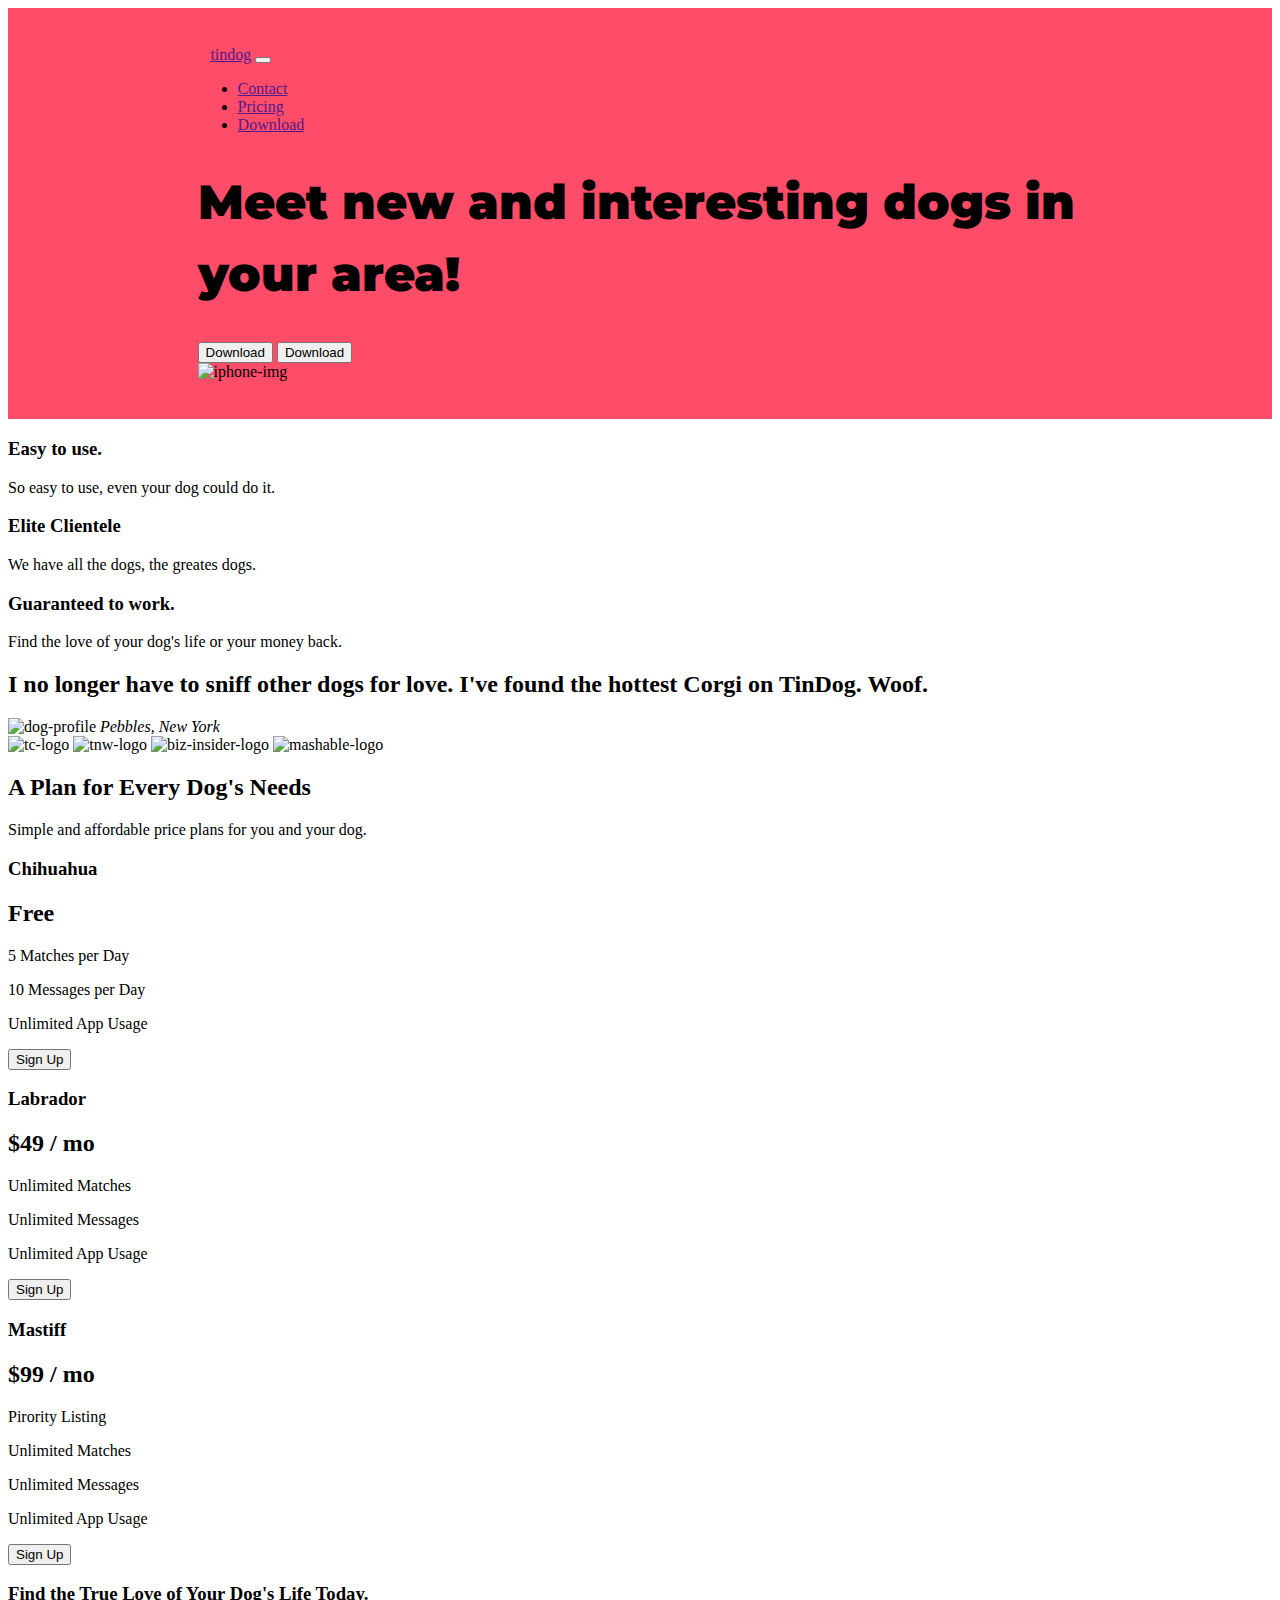
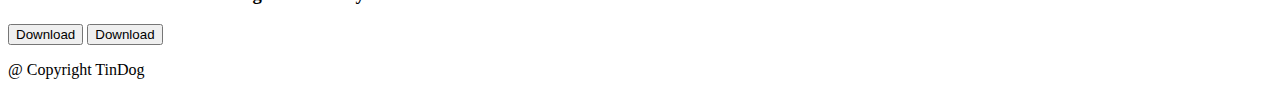
==== index.html @ 40f2777f "Edit title section, add navbar, style h1, improve overall layout" ====
<!DOCTYPE html>
<html>

<head>
  <meta charset="utf-8">
  <title>TinDog</title>

  <!-- CSS -->
  <link href="https://cdn.jsdelivr.net/npm/bootstrap@5.2.0/dist/css/bootstrap.min.css" rel="stylesheet" integrity="sha384-gH2yIJqKdNHPEq0n4Mqa/HGKIhSkIHeL5AyhkYV8i59U5AR6csBvApHHNl/vI1Bx" crossorigin="anonymous">
  <link rel="stylesheet" href="css/styles.css">

  <!-- JavaScript Bundle with Popper -->
  <script src="https://cdn.jsdelivr.net/npm/bootstrap@5.2.0/dist/js/bootstrap.bundle.min.js" integrity="sha384-A3rJD856KowSb7dwlZdYEkO39Gagi7vIsF0jrRAoQmDKKtQBHUuLZ9AsSv4jD4Xa" crossorigin="anonymous"></script>

  <!-- Fonts -->
  <link rel="preconnect" href="https://fonts.googleapis.com">
  <link rel="preconnect" href="https://fonts.gstatic.com" crossorigin>
  <link href="https://fonts.googleapis.com/css2?family=Montserrat:wght@100;400;900&display=swap" rel="stylesheet">
  <link href="https://fonts.googleapis.com/css2?family=Ubuntu&display=swap" rel="stylesheet">
</head>

<body>
  <section id="title">
    <div class="container-fluid">
      <!-- Navbar -->
      <nav class="navbar navbar-expand-lg navbar-dark">

        <a class="navbar-brand" href="" style="margin-left: 0.8rem;">tindog</a>

        <button class="navbar-toggler" type="button" data-bs-toggle="collapse" data-bs-target="#navbarTogglerDemo02" aria-controls="navbarTogglerDemo02" aria-expanded="false" aria-label="Toggle navigation">
          <span class="navbar-toggler-icon"></span>
        </button>

        <div class="collapse navbar-collapse" id="navbarTogglerDemo02">
          <ul class="navbar-nav ms-auto">
            <li class="nav-item">
              <a class="nav-link" href="">Contact</a>
            </li>
            <li class="nav-item">
              <a class="nav-link" href="">Pricing</a>
            </li>
            <li class="nav-item">
              <a class="nav-link" href="">Download</a>
            </li>
          </ul>
        </div>

      </nav>


      <!-- Title -->
      <div class="row">
        <div class="col-lg-6">
          <h1>Meet new and interesting dogs in your area!</h1>
          <button type="button">Download</button>
          <button type="button">Download</button>
        </div>

        <div class="col-lg-6">
          <img src="images/iphone6.png" alt="iphone-img">
        </div>
      </div>
    </div>
  </section>

  <!-- Features -->
  <section id="features">
    <h3>Easy to use.</h3>
    <p>So easy to use, even your dog could do it.</p>

    <h3>Elite Clientele</h3>
    <p>We have all the dogs, the greates dogs.</p>

    <h3>Guaranteed to work.</h3>
    <p>Find the love of your dog's life or your money back.</p>
  </section>

  <!-- Testimonials-->
  <section id="testimonials">
    <h2>I no longer have to sniff other dogs for love. I've found the hottest Corgi on TinDog. Woof.</h2>
    <img src="images/dog-img.jpg" alt="dog-profile">
    <em>Pebbles, New York</em>
    <!--
    <h2 class="testimonial-text">My dog used to be so lonely, but with TinDog's help, they've found the love of their life. I think.</h2>
    <img class="testimonial-image" src="images/lady-img.jpg" alt="lady-profile">
    <em>Beverly, Illinois</em>
    -->
  </section>

  <!-- Press -->
  <section id="press">
    <img src="images/techcrunch.png" alt="tc-logo">
    <img src="images/tnw.png" alt="tnw-logo">
    <img src="images/bizinsider.png" alt="biz-insider-logo">
    <img src="images/mashable.png" alt="mashable-logo">
  </section>

  <!-- Pricing -->
  <section id="pricing">
    <h2>A Plan for Every Dog's Needs</h2>
    <p>Simple and affordable price plans for you and your dog.</p>

    <h3>Chihuahua</h3>
    <h2>Free</h2>
    <p>5 Matches per Day</p>
    <p>10 Messages per Day</p>
    <p>Unlimited App Usage</p>
    <button type="button">Sign Up</button>

    <h3>Labrador</h3>
    <h2>$49 / mo</h2>
    <p>Unlimited Matches</p>
    <p>Unlimited Messages</p>
    <p>Unlimited App Usage</p>
    <button type="button">Sign Up</button>

    <h3>Mastiff</h3>
    <h2>$99 / mo</h2>
    <p>Pirority Listing</p>
    <p>Unlimited Matches</p>
    <p>Unlimited Messages</p>
    <p>Unlimited App Usage</p>
    <button type="button">Sign Up</button>
  </section>

  <!-- Call to Action -->
  <section id="cta">
    <h3>Find the True Love of Your Dog's Life Today.</h3>
    <button type="button">Download</button>
    <button type="button">Download</button>
  </section>

  <!-- Footer -->
  <footer id="footer">
    <p>@ Copyright TinDog</p>
  </footer>



</body>

</html>
---- css/styles.css ----
/************************* Tag selectors *********************************/
h1{
  font-family: 'Montserrat', sans-serif;
  font-size: 3rem;
  line-height: 1.5;
  font-weight: 900;
}
/************************* Id selectors *********************************/
#title{
  background-color: #ff4c68;
}
/************************* Class Selectors *********************************/
.container-fluid{
  padding: 3% 15%;
}
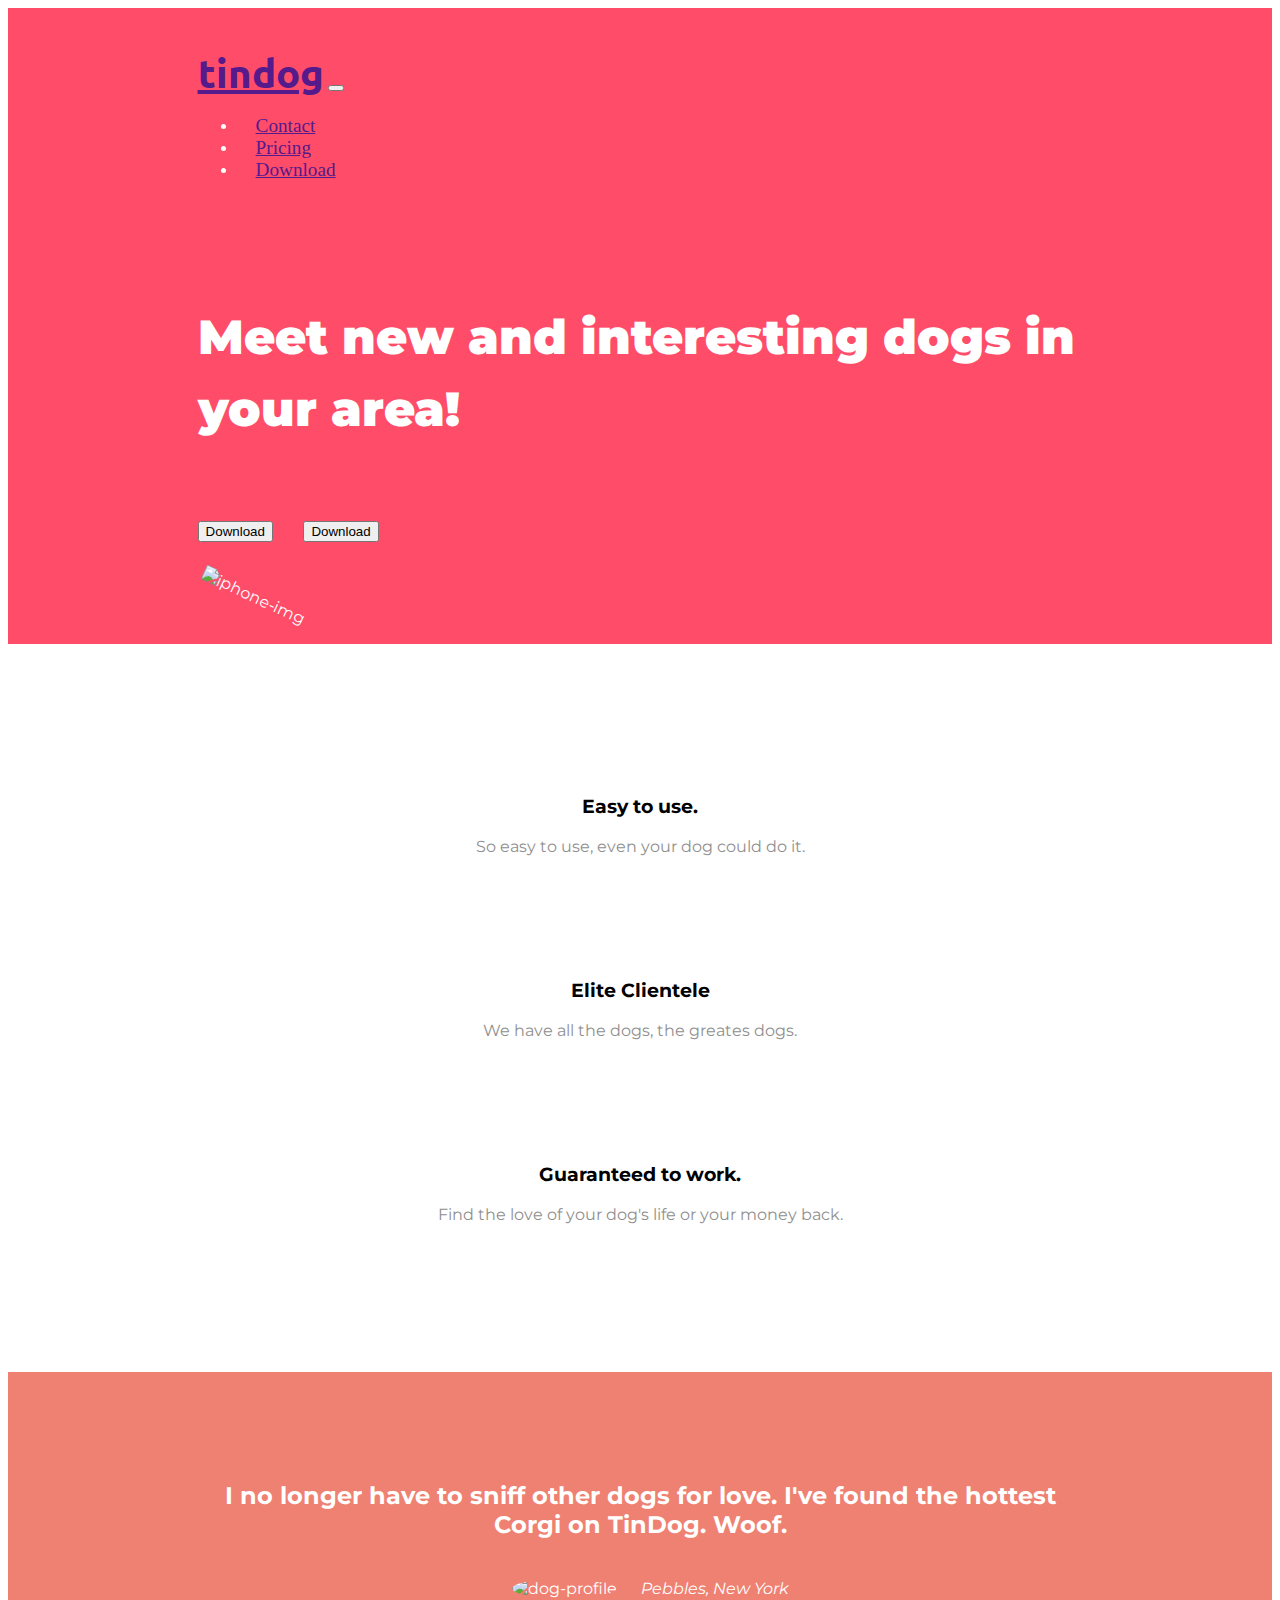
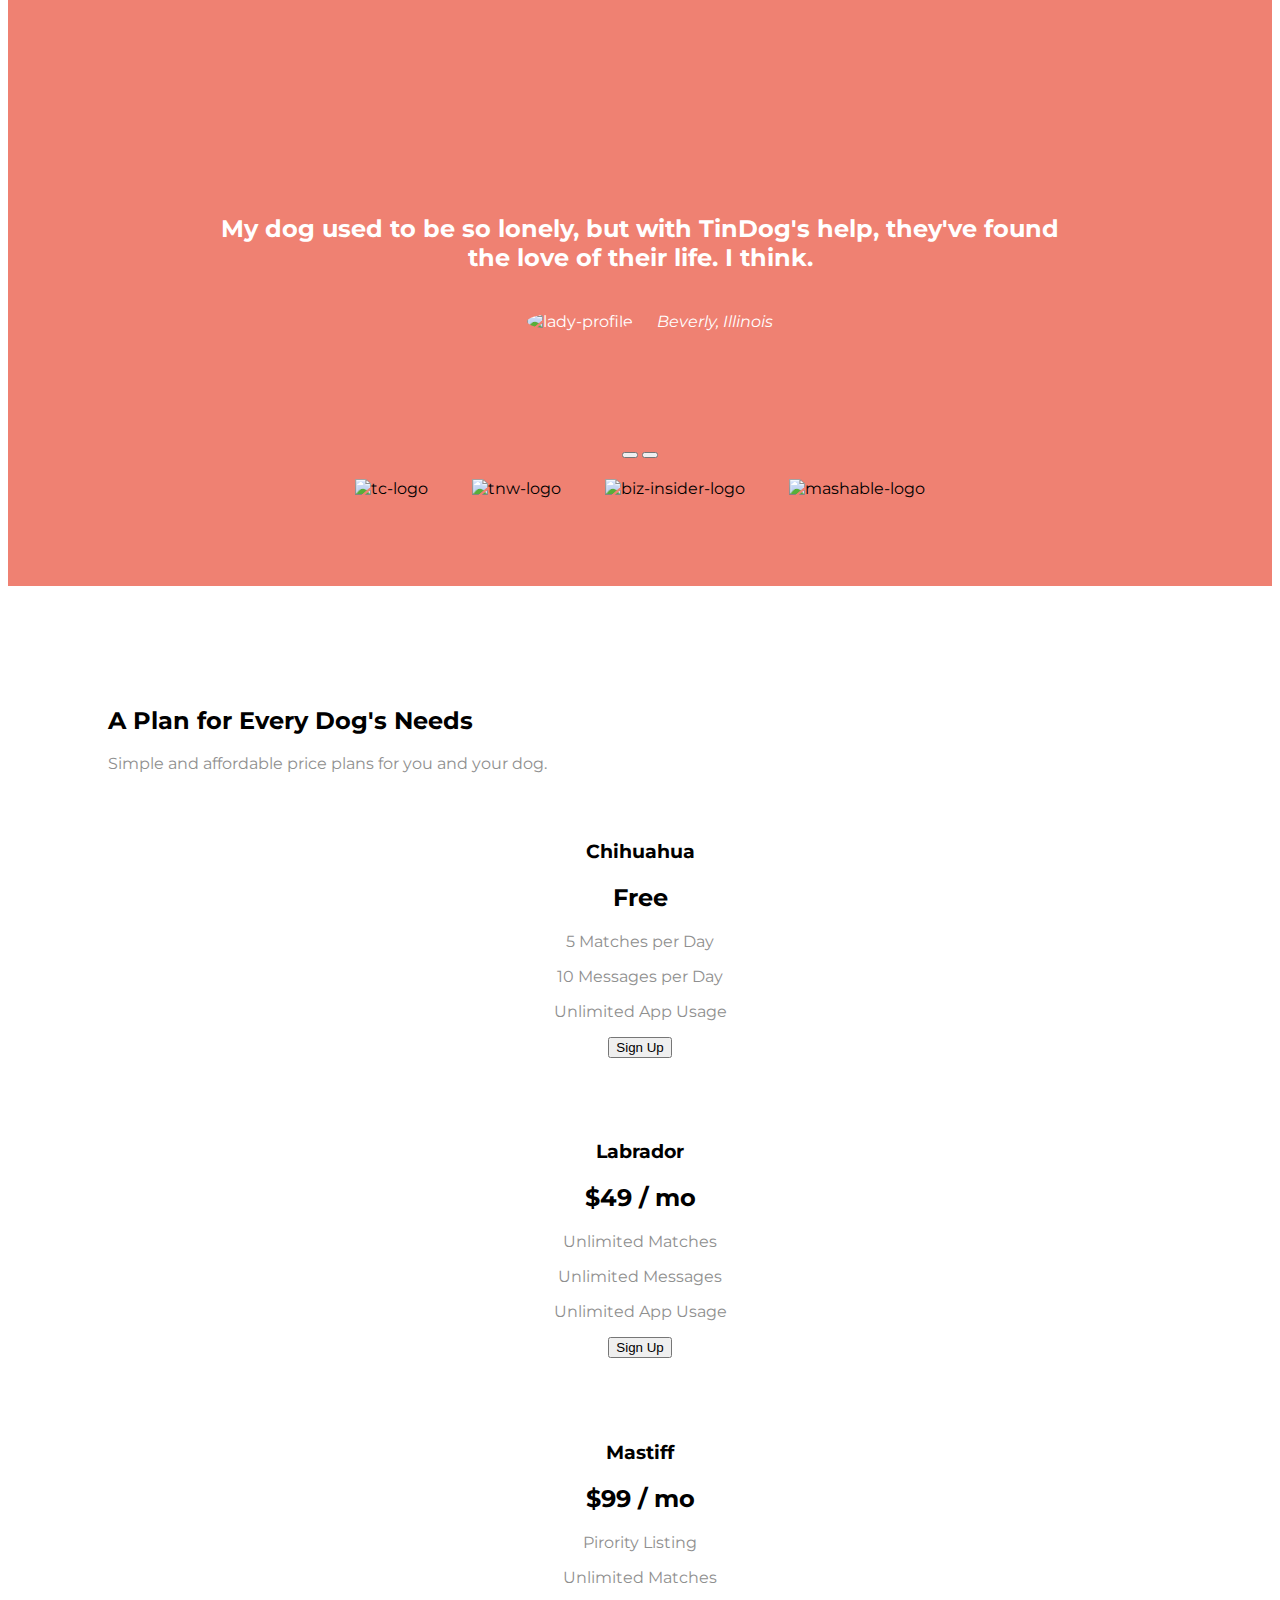
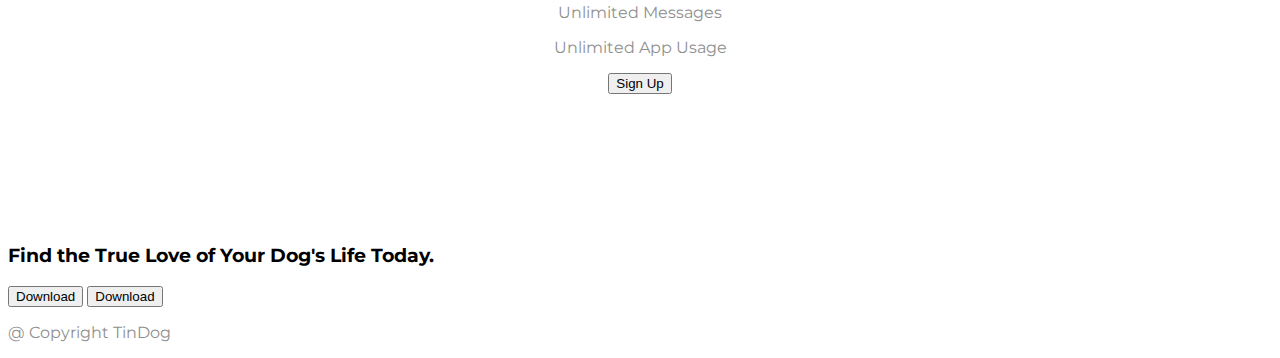
==== commit 45e2cafd: "Finish all sections except footer" ====
--- a/index.html
+++ b/index.html
@@ -9,7 +9,7 @@
   <link href="https://cdn.jsdelivr.net/npm/bootstrap@5.2.0/dist/css/bootstrap.min.css" rel="stylesheet" integrity="sha384-gH2yIJqKdNHPEq0n4Mqa/HGKIhSkIHeL5AyhkYV8i59U5AR6csBvApHHNl/vI1Bx" crossorigin="anonymous">
   <link rel="stylesheet" href="css/styles.css">
 
-  <!-- JavaScript Bundle with Popper -->
+  <!-- Bootstrap JS script -->
   <script src="https://cdn.jsdelivr.net/npm/bootstrap@5.2.0/dist/js/bootstrap.bundle.min.js" integrity="sha384-A3rJD856KowSb7dwlZdYEkO39Gagi7vIsF0jrRAoQmDKKtQBHUuLZ9AsSv4jD4Xa" crossorigin="anonymous"></script>
 
   <!-- Fonts -->
@@ -17,6 +17,9 @@
   <link rel="preconnect" href="https://fonts.gstatic.com" crossorigin>
   <link href="https://fonts.googleapis.com/css2?family=Montserrat:wght@100;400;900&display=swap" rel="stylesheet">
   <link href="https://fonts.googleapis.com/css2?family=Ubuntu&display=swap" rel="stylesheet">
+
+  <!-- Fontawesome -->
+  <script src="https://kit.fontawesome.com/b1ffeb7914.js" crossorigin="anonymous"></script>
 </head>
 
 <body>
@@ -25,7 +28,7 @@
       <!-- Navbar -->
       <nav class="navbar navbar-expand-lg navbar-dark">
 
-        <a class="navbar-brand" href="" style="margin-left: 0.8rem;">tindog</a>
+        <a class="navbar-brand" href="">tindog</a>
 
         <button class="navbar-toggler" type="button" data-bs-toggle="collapse" data-bs-target="#navbarTogglerDemo02" aria-controls="navbarTogglerDemo02" aria-expanded="false" aria-label="Toggle navigation">
           <span class="navbar-toggler-icon"></span>
@@ -52,12 +55,12 @@
       <div class="row">
         <div class="col-lg-6">
           <h1>Meet new and interesting dogs in your area!</h1>
-          <button type="button">Download</button>
-          <button type="button">Download</button>
+          <button class="btn btn-dark btn-md download-button" type="button"><i class="fab fa-apple"></i> Download</button>
+          <button class="btn btn-outline-light btn-md download-button" type="button"><i class="fa-brands fa-google-play"></i> Download</button>
         </div>
 
         <div class="col-lg-6">
-          <img src="images/iphone6.png" alt="iphone-img">
+          <img class="iphone-img" src="images/iphone6.png" alt="iphone-img">
         </div>
       </div>
     </div>
@@ -65,34 +68,60 @@
 
   <!-- Features -->
   <section id="features">
-    <h3>Easy to use.</h3>
-    <p>So easy to use, even your dog could do it.</p>
-
-    <h3>Elite Clientele</h3>
-    <p>We have all the dogs, the greates dogs.</p>
-
-    <h3>Guaranteed to work.</h3>
-    <p>Find the love of your dog's life or your money back.</p>
+    <div class="row">
+      <div class="feature-box col-lg-4">
+        <i class="fa-solid fa-circle-check fa-4x feature-icon"></i>
+        <h3>Easy to use.</h3>
+        <p>So easy to use, even your dog could do it.</p>
+      </div>
+
+      <div class="feature-box col-lg-4">
+        <i class="fa-solid fa-bullseye fa-4x feature-icon"></i>
+        <h3>Elite Clientele</h3>
+        <p>We have all the dogs, the greates dogs.</p>
+      </div>
+
+      <div class="feature-box col-lg-4">
+        <i class="fa-solid fa-heart fa-4x feature-icon"></i>
+        <h3>Guaranteed to work.</h3>
+        <p>Find the love of your dog's life or your money back.</p>
+      </div>
+    </div>
   </section>
 
   <!-- Testimonials-->
   <section id="testimonials">
-    <h2>I no longer have to sniff other dogs for love. I've found the hottest Corgi on TinDog. Woof.</h2>
-    <img src="images/dog-img.jpg" alt="dog-profile">
-    <em>Pebbles, New York</em>
-    <!--
-    <h2 class="testimonial-text">My dog used to be so lonely, but with TinDog's help, they've found the love of their life. I think.</h2>
-    <img class="testimonial-image" src="images/lady-img.jpg" alt="lady-profile">
-    <em>Beverly, Illinois</em>
-    -->
+    <div id="testimonial-carousel" class="carousel slide" data-bs-ride="false">
+      <div class="carousel-inner">
+
+        <div class="carousel-item active">
+          <h2>I no longer have to sniff other dogs for love. I've found the hottest Corgi on TinDog. Woof.</h2>
+          <img class="testimonial-img" src="images/dog-img.jpg" alt="dog-profile">
+          <em>Pebbles, New York</em>
+        </div>
+
+        <div class="carousel-item">
+          <h2>My dog used to be so lonely, but with TinDog's help, they've found the love of their life. I think.</h2>
+          <img class="testimonial-img" src="images/lady-img.jpg" alt="lady-profile">
+          <em>Beverly, Illinois</em>
+        </div>
+
+      </div>
+      <button class="carousel-control-prev" type="button" data-bs-target="#testimonial-carousel" data-bs-slide="prev">
+        <span class="carousel-control-prev-icon"></span>
+      </button>
+      <button class="carousel-control-next" type="button" data-bs-target="#testimonial-carousel" data-bs-slide="next">
+        <span class="carousel-control-next-icon"></span>
+      </button>
+    </div>
   </section>
 
   <!-- Press -->
   <section id="press">
-    <img src="images/techcrunch.png" alt="tc-logo">
-    <img src="images/tnw.png" alt="tnw-logo">
-    <img src="images/bizinsider.png" alt="biz-insider-logo">
-    <img src="images/mashable.png" alt="mashable-logo">
+    <img class="press-logo" src="images/techcrunch.png" alt="tc-logo">
+    <img class="press-logo" src="images/tnw.png" alt="tnw-logo">
+    <img class="press-logo" src="images/bizinsider.png" alt="biz-insider-logo">
+    <img class="press-logo" src="images/mashable.png" alt="mashable-logo">
   </section>
 
   <!-- Pricing -->
@@ -100,27 +129,58 @@
     <h2>A Plan for Every Dog's Needs</h2>
     <p>Simple and affordable price plans for you and your dog.</p>
 
-    <h3>Chihuahua</h3>
-    <h2>Free</h2>
-    <p>5 Matches per Day</p>
-    <p>10 Messages per Day</p>
-    <p>Unlimited App Usage</p>
-    <button type="button">Sign Up</button>
-
-    <h3>Labrador</h3>
-    <h2>$49 / mo</h2>
-    <p>Unlimited Matches</p>
-    <p>Unlimited Messages</p>
-    <p>Unlimited App Usage</p>
-    <button type="button">Sign Up</button>
-
-    <h3>Mastiff</h3>
-    <h2>$99 / mo</h2>
-    <p>Pirority Listing</p>
-    <p>Unlimited Matches</p>
-    <p>Unlimited Messages</p>
-    <p>Unlimited App Usage</p>
-    <button type="button">Sign Up</button>
+    <div class="row">
+
+      <div class="col-lg-4 col-md-6 pricing-col">
+        <div class="card">
+          <div class="card-header">
+            <h3>Chihuahua</h3>
+          </div>
+
+          <div class="card-body">
+            <h2>Free</h2>
+            <p>5 Matches per Day</p>
+            <p>10 Messages per Day</p>
+            <p>Unlimited App Usage</p>
+            <button class="btn btn-outline-dark col-12" type="button">Sign Up</button>
+          </div>
+        </div>
+      </div>
+
+      <div class="col-lg-4 col-md-6 pricing-col">
+        <div class="card">
+          <div class="card-header">
+            <h3>Labrador</h3>
+          </div>
+
+          <div class="card-body">
+            <h2>$49 / mo</h2>
+            <p>Unlimited Matches</p>
+            <p>Unlimited Messages</p>
+            <p>Unlimited App Usage</p>
+            <button class="btn btn-dark col-12" type="button">Sign Up</button>
+          </div>
+        </div>
+      </div>
+
+      <div class="col-lg-4 pricing-col">
+        <div class="card">
+          <div class="card-header">
+            <h3>Mastiff</h3>
+          </div>
+
+          <div class="card-body">
+            <h2>$99 / mo</h2>
+            <p>Pirority Listing</p>
+            <p>Unlimited Matches</p>
+            <p>Unlimited Messages</p>
+            <p>Unlimited App Usage</p>
+            <button class="btn btn-dark col-12" type="button">Sign Up</button>
+          </div>
+        </div>
+      </div>
+
+    </div>
   </section>
 
   <!-- Call to Action -->
--- a/css/styles.css
+++ b/css/styles.css
@@ -1,15 +1,115 @@
 /************************* Tag selectors *********************************/
+body{
+  font-family: "Montserrat", sans-serif;
+}
+
 h1{
-  font-family: 'Montserrat', sans-serif;
   font-size: 3rem;
   line-height: 1.5;
   font-weight: 900;
 }
+
+h2{
+  font-family: "Montserrat";
+  font-weight: bold;
+}
+
+h3{
+  font-family: "Montserrat";
+  font-weight: bold;
+}
+
+p{
+  color: #8f8f8f;
+}
+
 /************************* Id selectors *********************************/
 #title{
   background-color: #ff4c68;
+  color: white;
+}
+
+#features{
+  padding: 7% 15%;
+}
+
+#testimonials{
+  text-align: center;
+  background-color: #ef8172;
+  color: white;
+}
+
+#press{
+  background-color: #ef8172;
+  text-align: center;
+  padding-bottom: 3%;
+}
+
+#pricing{
+  padding: 100px;
 }
 /************************* Class Selectors *********************************/
 .container-fluid{
   padding: 3% 15%;
 }
+
+
+/* Navigation bar */
+.navbar{
+  padding: 0 0 4.5rem;
+}
+.navbar-brand{
+  font-family: "Ubuntu", sans-serif;
+  font-size: 2.5rem;
+  font-weight: bold;
+}
+.nav-item{
+  padding: 0 18px;
+}
+.nav-link{
+  font-family: "Montserrat-Light";
+  font-size: 1.2rem;
+}
+
+.download-button{
+  margin: 5% 3% 5% 0;
+}
+
+.iphone-img{
+  width: 60%;
+  transform: rotate(25deg);
+}
+
+.feature-box{
+  text-align: center;
+  padding: 5%;
+}
+
+.feature-icon{
+  color: #ef8172;
+  margin-bottom: 1rem;
+}
+.feature-icon:hover{
+  color: #ff4c68;
+}
+
+.testimonial-img{
+  width: 10%;
+  border-radius: 100%;
+  margin: 20px;
+}
+
+.press-logo{
+  width: 15%;
+  margin: 20px 20px 50px;
+}
+
+.carousel-item{
+  padding: 7% 15%;
+}
+
+
+.pricing-col{
+  text-align: center;
+  padding: 3% 2%;
+}
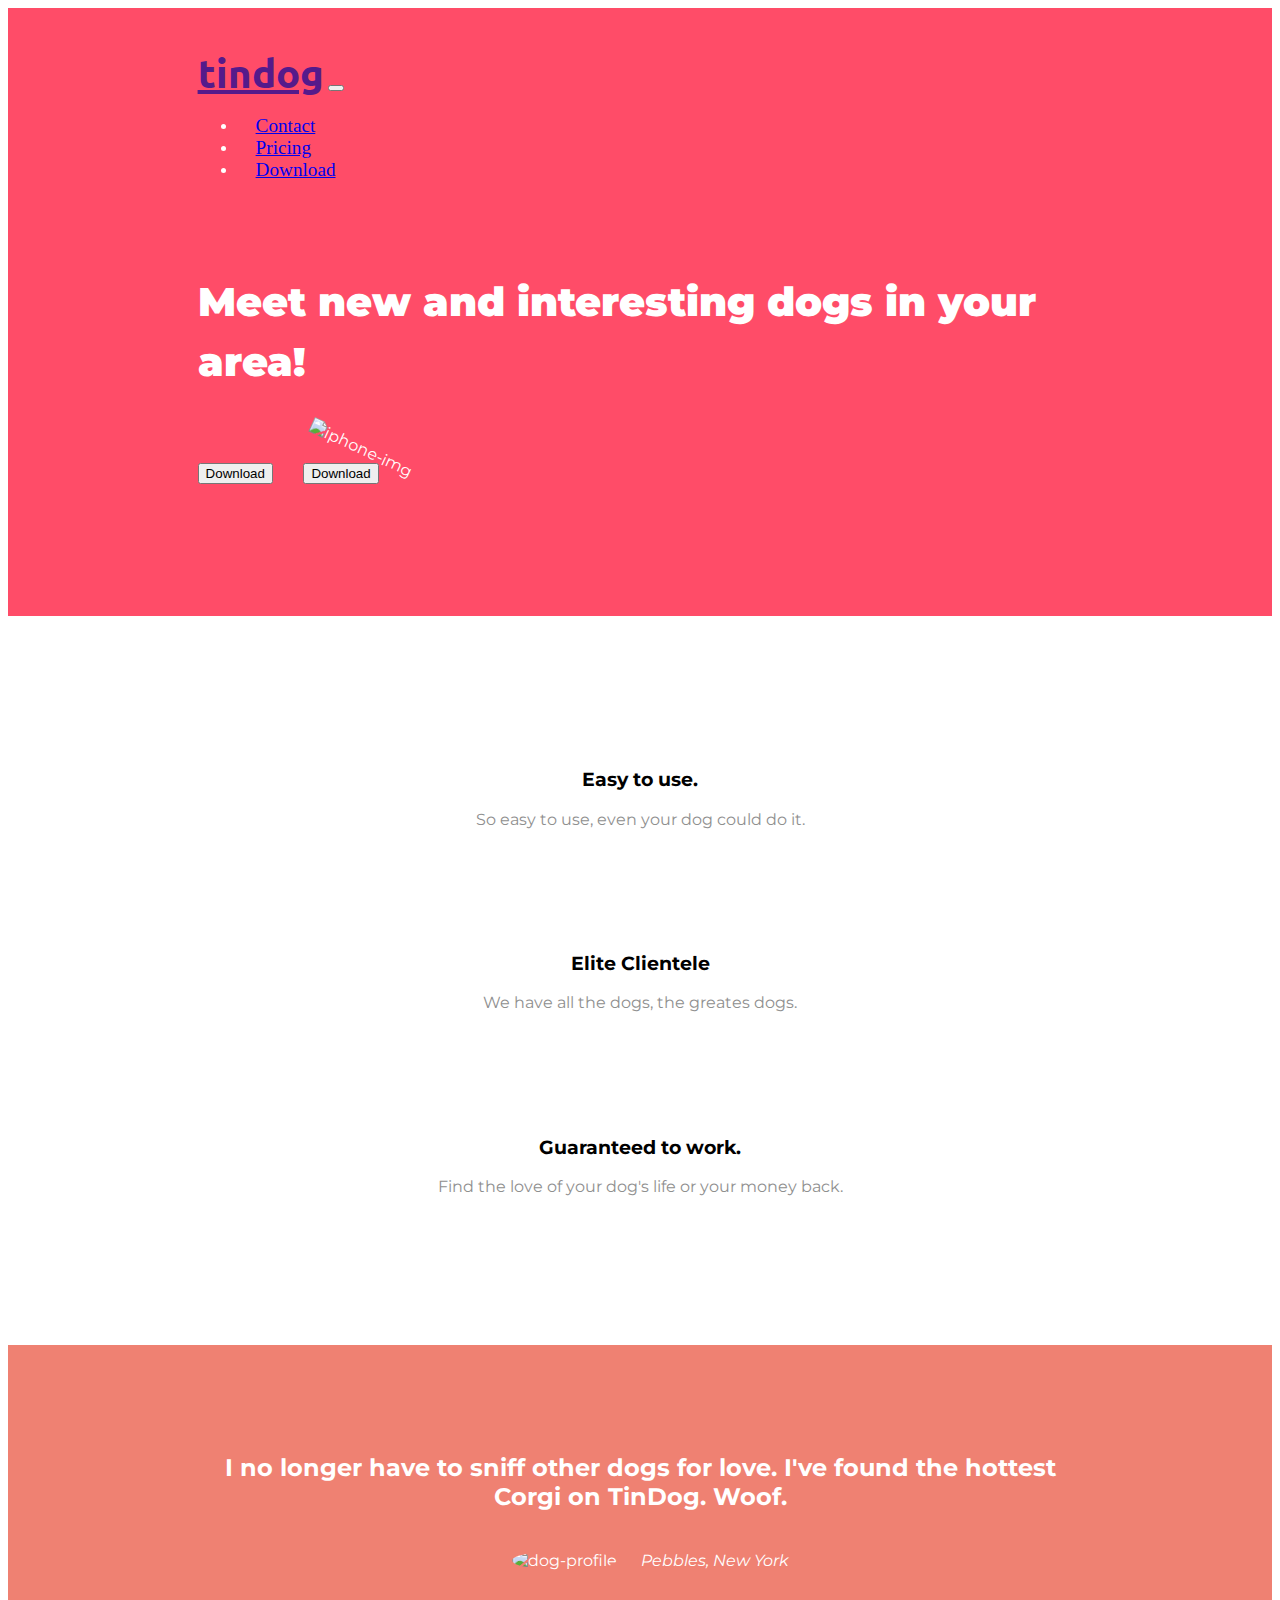
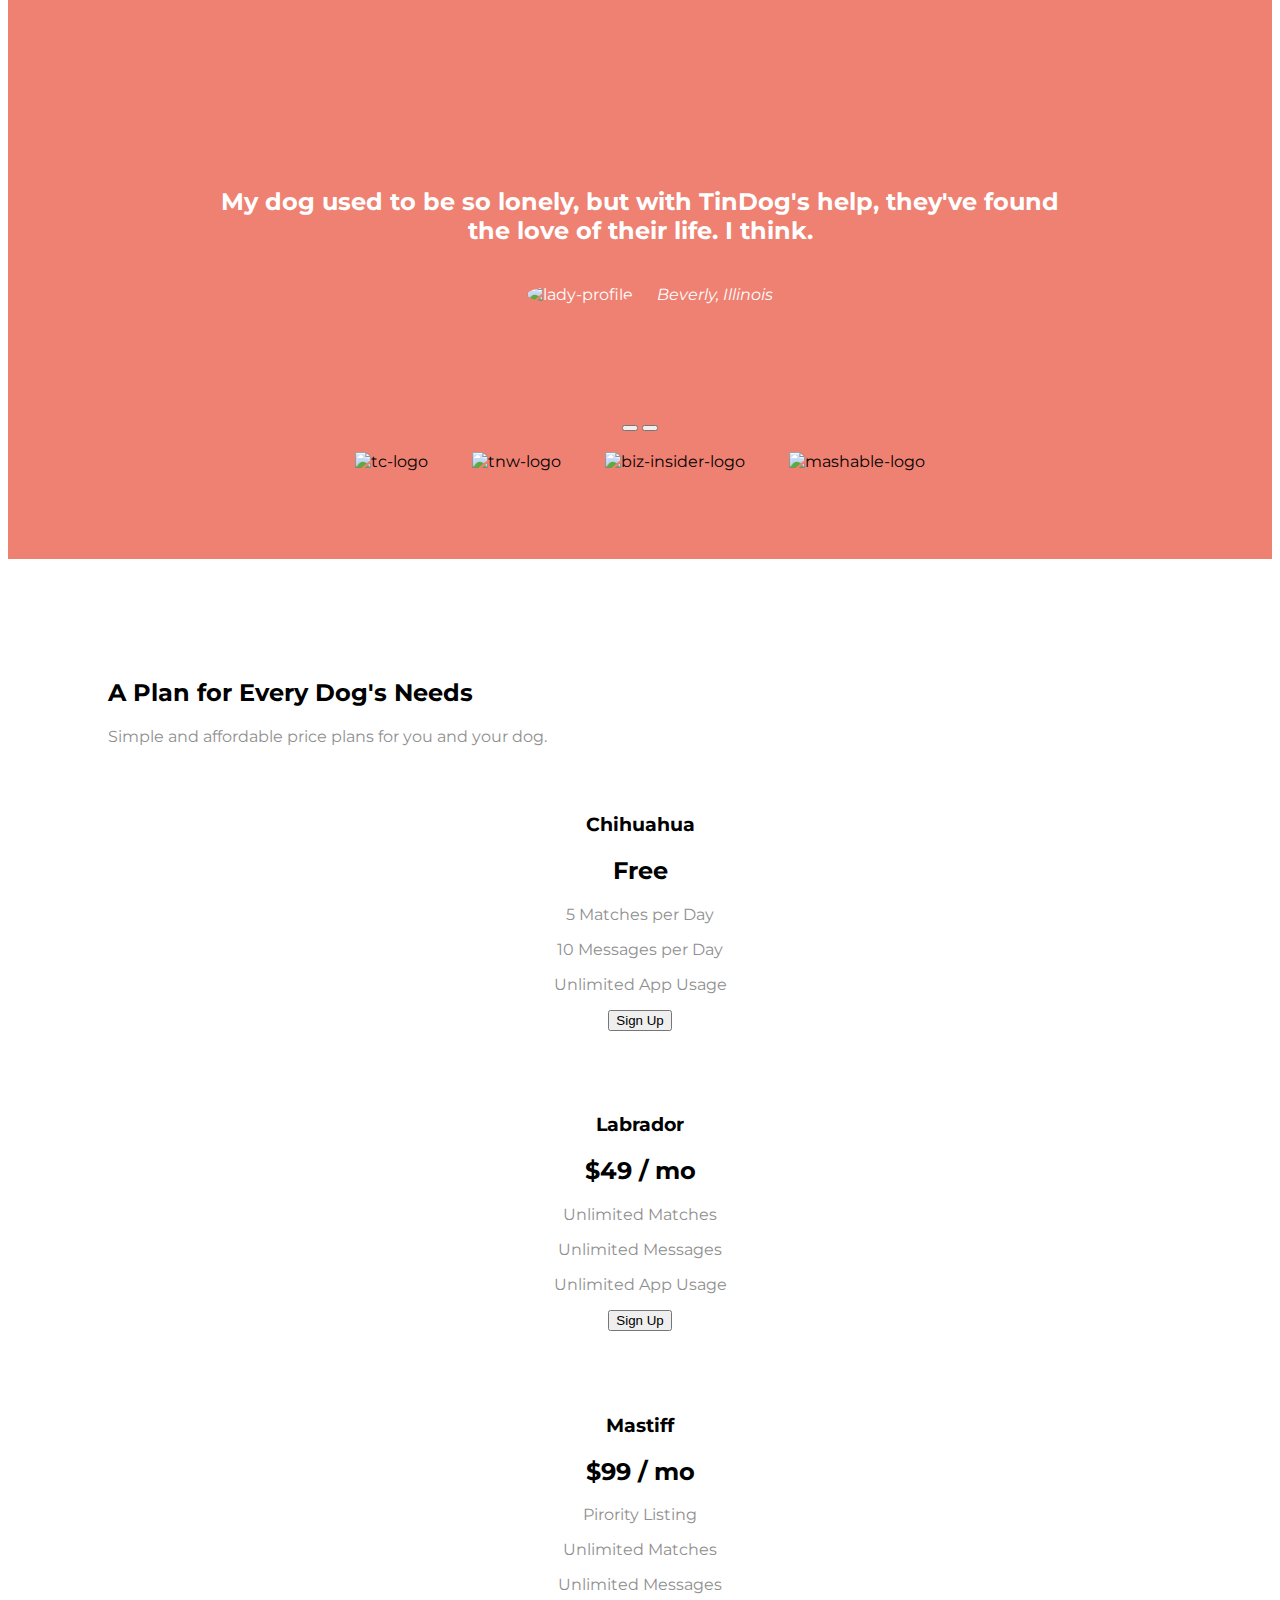
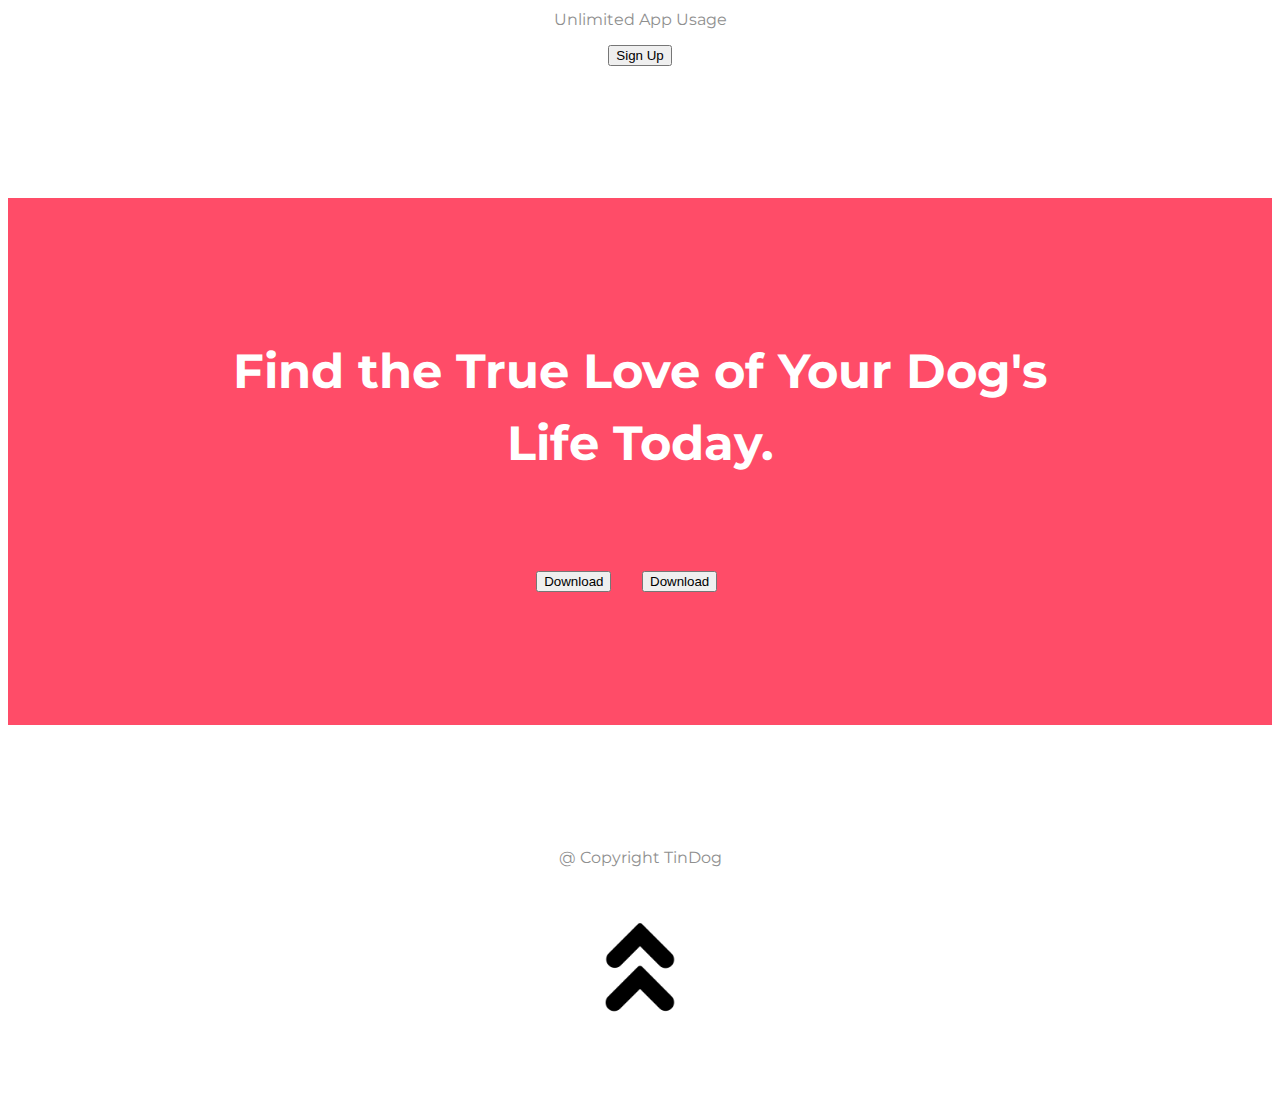
==== commit 9a6beaac: "Finish Call to action and Footer sections" ====
--- a/index.html
+++ b/index.html
@@ -37,13 +37,13 @@
         <div class="collapse navbar-collapse" id="navbarTogglerDemo02">
           <ul class="navbar-nav ms-auto">
             <li class="nav-item">
-              <a class="nav-link" href="">Contact</a>
+              <a class="nav-link" href="#footer">Contact</a>
             </li>
             <li class="nav-item">
-              <a class="nav-link" href="">Pricing</a>
+              <a class="nav-link" href="#pricing">Pricing</a>
             </li>
             <li class="nav-item">
-              <a class="nav-link" href="">Download</a>
+              <a class="nav-link" href="#cta">Download</a>
             </li>
           </ul>
         </div>
@@ -52,14 +52,14 @@
 
 
       <!-- Title -->
-      <div class="row">
+      <div class="row title-row">
         <div class="col-lg-6">
           <h1>Meet new and interesting dogs in your area!</h1>
           <button class="btn btn-dark btn-md download-button" type="button"><i class="fab fa-apple"></i> Download</button>
           <button class="btn btn-outline-light btn-md download-button" type="button"><i class="fa-brands fa-google-play"></i> Download</button>
         </div>
 
-        <div class="col-lg-6">
+        <div class="col-lg-6 iphone-col">
           <img class="iphone-img" src="images/iphone6.png" alt="iphone-img">
         </div>
       </div>
@@ -185,18 +185,26 @@
 
   <!-- Call to Action -->
   <section id="cta">
-    <h3>Find the True Love of Your Dog's Life Today.</h3>
-    <button type="button">Download</button>
-    <button type="button">Download</button>
+    <h3 class="cta-heading">Find the True Love of Your Dog's Life Today.</h3>
+    <button class="btn btn-lg btn-dark download-button" type="button"><i class="fa-brands fa-apple"></i>Download</button>
+    <button class="btn btn-lg btn-light download-button" type="button"><i class="fa-brands fa-google-play"></i>Download</button>
   </section>
 
   <!-- Footer -->
   <footer id="footer">
-    <p>@ Copyright TinDog</p>
+    <i class="social-icon fa-brands fa-twitter"></i>
+    <i class="social-icon fa-brands fa-facebook"></i>
+    <i class="social-icon fa-brands fa-instagram"></i>
+    <i class="social-icon fa-solid fa-envelope"></i>
+
+    <p style="margin-bottom: 50px;">@ Copyright TinDog</p>
+
+    <a href="#title" class="btn btn-light"><img class="up-arrow" src="images/up-arrow.png" alt="up-arrow-img"></a>
   </footer>
 
 
 
+
 </body>
 
 </html>
--- a/css/styles.css
+++ b/css/styles.css
@@ -4,7 +4,7 @@
 }
 
 h1{
-  font-size: 3rem;
+  font-size: 2.5rem;
   line-height: 1.5;
   font-weight: 900;
 }
@@ -27,10 +27,13 @@
 #title{
   background-color: #ff4c68;
   color: white;
+  position: relative;
 }
 
 #features{
   padding: 7% 15%;
+  background-color: white;
+  position: relative;
 }
 
 #testimonials{
@@ -50,13 +53,13 @@
 }
 /************************* Class Selectors *********************************/
 .container-fluid{
-  padding: 3% 15%;
+  padding: 3% 15% 7%;
 }
 
 
 /* Navigation bar */
 .navbar{
-  padding: 0 0 4.5rem;
+  padding: 0 0 3rem;
 }
 .navbar-brand{
   font-family: "Ubuntu", sans-serif;
@@ -76,8 +79,23 @@
 }
 
 .iphone-img{
+  position: absolute;
   width: 60%;
   transform: rotate(25deg);
+  right: 30%;
+}
+.iphone-col{
+  position: relative;
+}
+@media (max-width: 1000px){
+  .title-row{
+    text-align: center;
+  }
+
+  .iphone-img{
+    position: static;
+    transform: rotate(0deg);
+  }
 }
 
 .feature-box{
@@ -104,6 +122,7 @@
   margin: 20px 20px 50px;
 }
 
+
 .carousel-item{
   padding: 7% 15%;
 }
@@ -113,3 +132,25 @@
   text-align: center;
   padding: 3% 2%;
 }
+
+#cta{
+  background: #ff4c68;
+  color: white;
+  padding: 7% 15%;
+  text-align: center;
+}
+.cta-heading{
+  font-size: 3rem;
+  line-height: 1.5;
+}
+
+#footer{
+  padding: 7% 15%;
+  text-align: center;
+}
+.social-icon{
+  margin: 20px 10px;
+}
+.up-arrow{
+  width: 100px;
+}